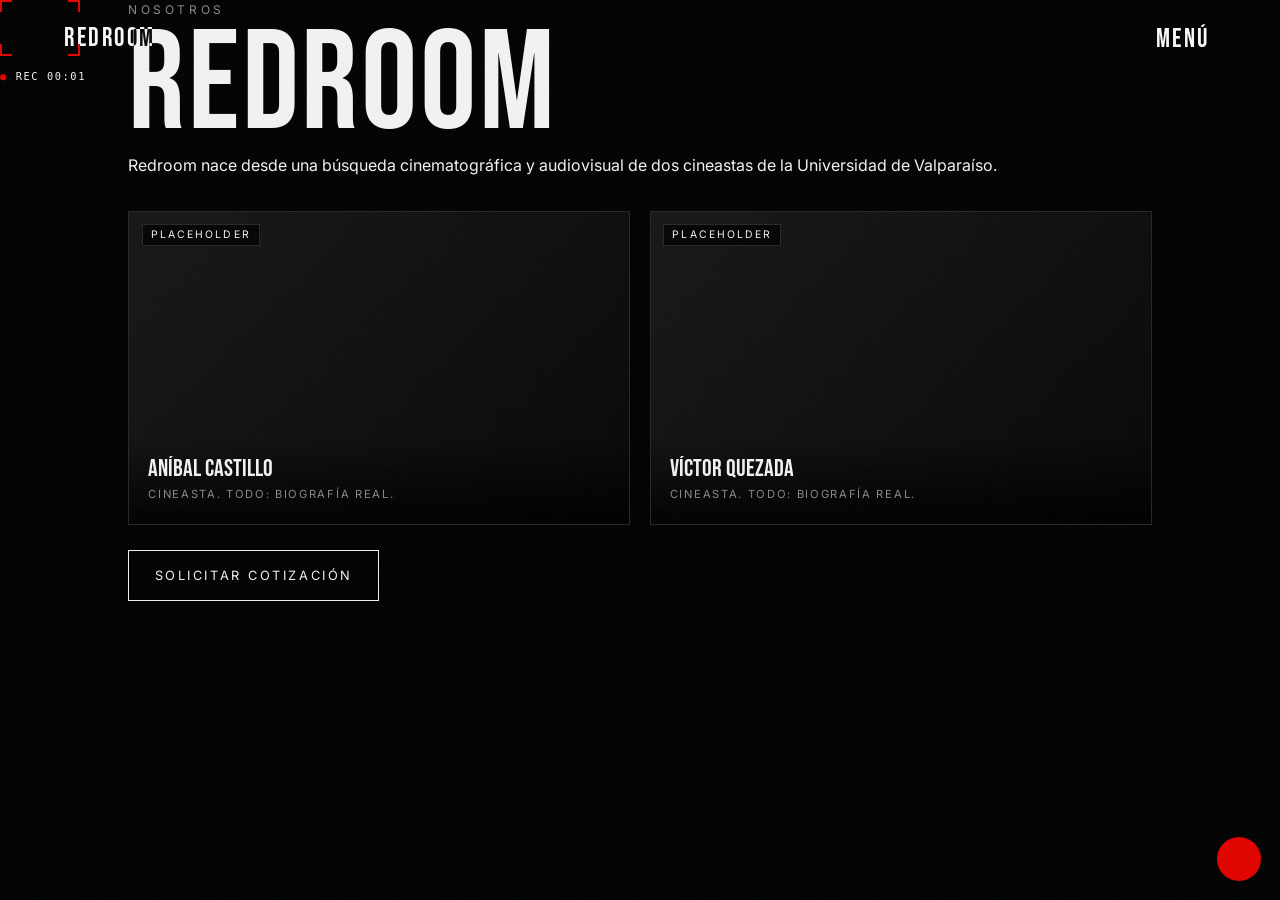
==== about.html @ 3c48f7ea "Add files via upload" ====
<!doctype html><html lang="es"><head><meta charset="utf-8"><meta name="viewport" content="width=device-width,initial-scale=1"><title>REDROOM — Nosotros</title><meta name="description" content="Aníbal Castillo y Víctor Quezada, cineastas de la Universidad de Valparaíso."><meta property="og:title" content="REDROOM — Nosotros"><meta property="og:description" content="Aníbal Castillo y Víctor Quezada, cineastas de la Universidad de Valparaíso."><meta property="og:type" content="website"><link rel="icon" href="data:image/svg+xml,%3Csvg xmlns=%27http://www.w3.org/2000/svg%27 viewBox=%270 0 10 10%27%3E%3Ccircle cx=%275%27 cy=%275%27 r=%274%27 fill=%27%23e10600%27/%3E%3C/svg%3E"><link rel="preconnect" href="https://fonts.googleapis.com"><link href="https://fonts.googleapis.com/css2?family=Bebas+Neue&family=Inter:wght@400;600&display=swap" rel="stylesheet"><link rel="stylesheet" href="css/style.css"></head><body data-page="about"><main id="app" class="wrap"></main><noscript>Redroom requiere JavaScript.</noscript><script src="js/main.js"></script></body></html>
---- css/style.css ----
:root{--bg:#050505;--g1:#141414;--g2:#2a2a2a;--g3:#8a8a8a;--fg:#f2f2f2;--red:#e10600}
*{box-sizing:border-box;margin:0}html{scroll-behavior:smooth}
body{background:var(--bg);color:var(--fg);font:400 16px/1.6 'Inter',system-ui,sans-serif;overflow-x:hidden}
body:after{content:"";position:fixed;inset:0;pointer-events:none;opacity:.05;z-index:90;background-image:url("data:image/svg+xml,%3Csvg xmlns='http://www.w3.org/2000/svg' width='120' height='120'%3E%3Cfilter id='n'%3E%3CfeTurbulence baseFrequency='.9'/%3E%3C/filter%3E%3Crect width='120' height='120' filter='url(%23n)'/%3E%3C/svg%3E")}
a{color:inherit}h1,h2,h3{font-family:'Bebas Neue',Impact,sans-serif;font-weight:400;letter-spacing:.02em;line-height:.95}
h1{font-size:clamp(3rem,11vw,10rem)}h2{font-size:clamp(2rem,6vw,5rem)}
.wrap{padding:0 clamp(1rem,5vw,4rem)}main{min-height:100vh;padding:8rem 0 4rem}
.tag{font-size:.75rem;letter-spacing:.3em;color:var(--g3);text-transform:uppercase}
.red{color:var(--red)}hr.line{border:0;height:1px;background:var(--g2);margin:3rem 0;transform-origin:left}
:focus-visible{outline:2px solid var(--red);outline-offset:3px}
.btn{display:inline-block;border:1px solid var(--fg);background:none;color:var(--fg);padding:.9rem 1.6rem;font:inherit;letter-spacing:.2em;font-size:.8rem;text-transform:uppercase;cursor:pointer;text-decoration:none;transition:.3s}
.btn:hover,.btn.on{background:var(--red);border-color:var(--red)}
.top{position:fixed;top:0;left:0;right:0;display:flex;justify-content:space-between;align-items:center;padding:1.2rem clamp(1rem,5vw,4rem);z-index:60;mix-blend-mode:difference}
.top a,.top button{font-family:'Bebas Neue';font-size:1.6rem;letter-spacing:.1em;text-decoration:none;background:none;border:0;color:#fff;cursor:pointer}
.menu{position:fixed;inset:0;background:var(--bg);z-index:70;display:flex;flex-direction:column;justify-content:center;padding:0 clamp(1rem,8vw,6rem);clip-path:inset(0 0 100% 0);transition:clip-path .7s cubic-bezier(.7,0,.2,1);visibility:hidden}
.menu.open{clip-path:inset(0);visibility:visible}
.menu a{font-family:'Bebas Neue';font-size:clamp(1.8rem,5.5vh,4rem);text-decoration:none;line-height:1.15;color:var(--g3);transition:.3s}
.menu a:hover,.menu a:focus-visible{color:var(--fg);padding-left:1rem;border-left:4px solid var(--red)}
.menu .x{position:absolute;top:1.2rem;right:clamp(1rem,5vw,4rem);background:none;border:0;color:#fff;font:1.6rem 'Bebas Neue';cursor:pointer}
.rv{opacity:0;transform:translateY(40px);transition:opacity 1s,transform 1s}.rv.in{opacity:1;transform:none}
.grid{display:grid;grid-template-columns:repeat(auto-fill,minmax(min(100%,340px),1fr));gap:1.2rem;margin-top:2rem}
.card{position:relative;aspect-ratio:16/10;background:var(--g1);overflow:hidden;display:block;text-decoration:none;border:1px solid var(--g2)}
.card i{position:absolute;inset:0;background:linear-gradient(135deg,#1a1a1a,#0a0a0a);transition:transform 1.2s}
.card:hover i{transform:scale(1.06)}
.card div{position:absolute;inset:auto 0 0 0;padding:1.2rem;background:linear-gradient(transparent,#000c)}
.card b{display:block;font:1.8rem 'Bebas Neue'}.card small{color:var(--g3)}
.card:after{content:"";position:absolute;left:0;bottom:0;height:3px;width:0;background:var(--red);transition:width .5s}.card:hover:after{width:100%}
.demo{position:absolute;top:.8rem;left:.8rem;font-size:.65rem;letter-spacing:.2em;border:1px solid var(--g3);padding:.1rem .5rem;color:var(--g3)}
.chips{display:flex;flex-wrap:wrap;gap:.6rem;margin:1.5rem 0}
.hero{min-height:100vh;display:grid;place-content:center;text-align:center;gap:2rem;position:relative}
#enter{cursor:pointer}.hero .bar{width:1px;height:0;background:var(--red);margin:auto;transition:height 1.2s}
.hero.go .bar{height:100vh;position:fixed;left:50%;top:0}
.opt{display:grid;grid-template-columns:repeat(auto-fit,minmax(150px,1fr));gap:.8rem;margin:1.5rem 0}
form{display:grid;gap:1rem;max-width:620px;margin-top:2rem}label{font-size:.75rem;letter-spacing:.2em;color:var(--g3)}
input,textarea,select{width:100%;background:var(--g1);border:1px solid var(--g2);color:var(--fg);padding:.9rem;font:inherit}
pre.sum{background:var(--g1);border:1px solid var(--g2);padding:1rem;white-space:pre-wrap;font:.85rem monospace}
.map{position:relative;aspect-ratio:440/400;width:100%;max-width:640px;border:1px solid var(--g2)}.map svg{position:absolute;inset:0;width:100%;height:100%}
.dot{position:absolute;width:18px;height:18px;margin:-9px;border-radius:50%;background:var(--red);border:0;cursor:pointer;animation:p 2.4s infinite}
.dot span{position:absolute;left:24px;top:-2px;font-size:.7rem;letter-spacing:.15em;white-space:nowrap}
@keyframes p{50%{box-shadow:0 0 0 10px #e1060022}}
.two{display:grid;grid-template-columns:repeat(auto-fit,minmax(280px,1fr));gap:3rem;align-items:start}
.exp .top,.exp .rb-hint{display:none}.exp main{padding-top:2rem}
.rbtn{position:fixed;right:1.2rem;bottom:1.2rem;width:44px;height:44px;border-radius:50%;background:var(--red);border:0;z-index:65;cursor:pointer}
.stage{position:fixed;inset:0;background:#000;z-index:80;display:none;place-content:center;text-align:center}.stage.on{display:grid}
@media(max-width:700px){main{padding-top:6rem}}
@media(prefers-reduced-motion:reduce){*{transition:none!important;animation:none!important}.rv{opacity:1;transform:none}html{scroll-behavior:auto}}
.dot.on{background:#fff;box-shadow:0 0 0 6px var(--red)}.dot span{pointer-events:none}
.vf{position:fixed;left:0;top:0;width:80px;height:56px;z-index:95;pointer-events:none;transition:width .25s,height .25s,transform .08s linear}
.vf i{position:absolute;width:12px;height:12px;border:0 solid var(--red)}.vf i:nth-child(1){left:0;top:0;border-width:2px 0 0 2px}.vf i:nth-child(2){right:0;top:0;border-width:2px 2px 0 0}.vf i:nth-child(3){left:0;bottom:0;border-width:0 0 2px 2px}.vf i:nth-child(4){right:0;bottom:0;border-width:0 2px 2px 0}
.vf span{position:absolute;left:0;bottom:-1.6rem;font:.65rem monospace;letter-spacing:.15em;white-space:nowrap;color:var(--fg)}.vf em{color:var(--red);font-style:normal}.vf.lock{transition:all .25s}
.slate{max-width:560px;border:2px solid var(--fg);margin:1.5rem 0;background:var(--g1)}.slate .clap{height:44px;background:repeating-linear-gradient(115deg,var(--fg) 0 28px,var(--bg) 28px 56px);border-bottom:2px solid var(--fg);transform-origin:left bottom;animation:clap 1s .3s cubic-bezier(.3,1.6,.5,1) both}
.sg{display:grid;grid-template-columns:1fr 1fr}.sg div{padding:.8rem 1rem;border:1px solid var(--g2)}.sg small{display:block;font-size:.6rem;letter-spacing:.25em;color:var(--red)}.sg b{font:1.6rem 'Bebas Neue';letter-spacing:.05em}
@keyframes clap{from{transform:rotate(-24deg)}to{transform:none}}
@media(pointer:coarse){.vf{display:none}}
.net{display:block;width:100%;background:#050505;border:1px solid var(--g2);cursor:pointer;margin-top:1rem;touch-action:manipulation}#stats p{font:1rem 'Bebas Neue';letter-spacing:.1em;margin:0}#stats b{font-size:1.6rem;margin-right:.4rem}#nlist .btn{padding:.5rem .8rem;font-size:.65rem}
/* ---- Portadas de YouTube, reproductor y ficha ---- */
.card i img{position:absolute;inset:0;width:100%;height:100%;object-fit:cover;filter:grayscale(.55) brightness(.75);transition:filter .6s}
.card:hover i img,.card:focus-visible i img{filter:none}
.card .demo{z-index:2;background:#000a;color:var(--fg);border-color:var(--g2)}
.card div{z-index:2}.card b{font-size:1.5rem;line-height:1.05;display:-webkit-box;-webkit-line-clamp:2;-webkit-box-orient:vertical;overflow:hidden}
.card small{display:block;margin-top:.3rem;font-size:.7rem;letter-spacing:.15em;text-transform:uppercase}
.play{position:absolute;top:50%;left:50%;width:64px;height:64px;margin:-32px;border-radius:50%;background:var(--red);z-index:2;opacity:0;transform:scale(.7);transition:.4s}
.play:after{content:"";position:absolute;left:26px;top:20px;border:12px solid transparent;border-left:18px solid #fff;border-right:0}
.card:hover .play,.card:focus-visible .play{opacity:1;transform:none}
.player{position:fixed;inset:0;z-index:85;background:var(--bg);display:none;place-items:start center;padding:clamp(1rem,4vw,3rem);overflow-y:auto;overscroll-behavior:contain}.player.on{display:grid}
.pbox{width:min(1100px,100%);border-top:3px solid var(--red);padding-top:1rem}
.ptop{display:flex;justify-content:space-between;align-items:center;gap:1rem}
.ptop .x{background:none;border:0;color:#fff;font:1.6rem 'Bebas Neue';letter-spacing:.1em;cursor:pointer}.ptop .x:hover{color:var(--red)}
.pbox h2{font-size:clamp(1.6rem,4vw,3rem);margin:.4rem 0 1rem}
.pframe{position:relative;aspect-ratio:16/9;background:var(--g1);border:1px solid var(--g2)}.pframe iframe{position:absolute;inset:0;width:100%;height:100%;border:0}
.pact{display:flex;flex-wrap:wrap;gap:.6rem;margin-top:1rem}
.ptitle{font-size:clamp(2.4rem,7vw,6rem)}
.pnav{display:grid;grid-template-columns:1fr 1fr;gap:2rem}.pnav a{text-decoration:none}.pnav b{display:block;font:1.4rem 'Bebas Neue';line-height:1.1}.pnav a:hover b{color:var(--red)}
.stage .sbg{position:absolute;inset:0;width:100%;height:100%;object-fit:cover;opacity:.3;filter:grayscale(1)}.stage .sin{position:relative;padding:1rem}.stage h1{font-size:clamp(2.4rem,8vw,7rem)}
.ficha{display:grid;grid-template-columns:repeat(auto-fill,minmax(min(100%,260px),1fr));gap:0;margin:1rem 0 2rem;border-top:1px solid var(--g2)}
.ficha div{padding:.8rem 1rem .8rem 0;border-bottom:1px solid var(--g2)}.ficha dt{font-size:.6rem;letter-spacing:.25em;color:var(--red);text-transform:uppercase}.ficha dd{margin:0;font-size:.95rem}
.pbox .pdesc{margin-top:1.2rem;max-width:760px}.pbox .ficha{margin-bottom:1rem}
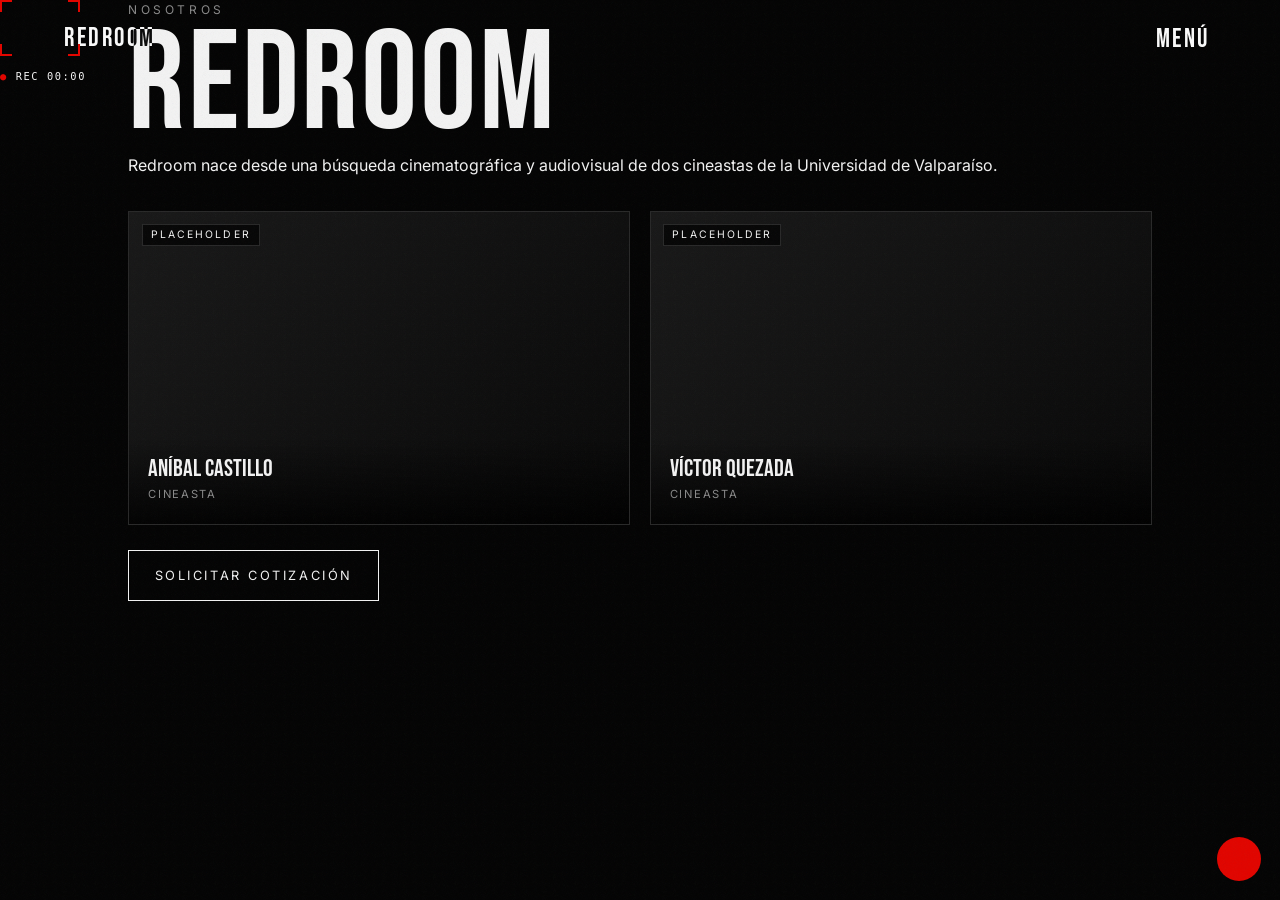
==== commit 5503377d: "Agrega panel de administración /admin y separa el contenido - Todo el contenido editable (textos, po" ====
--- a/about.html
+++ b/about.html
@@ -1 +1 @@
-<!doctype html><html lang="es"><head><meta charset="utf-8"><meta name="viewport" content="width=device-width,initial-scale=1"><title>REDROOM — Nosotros</title><meta name="description" content="Aníbal Castillo y Víctor Quezada, cineastas de la Universidad de Valparaíso."><meta property="og:title" content="REDROOM — Nosotros"><meta property="og:description" content="Aníbal Castillo y Víctor Quezada, cineastas de la Universidad de Valparaíso."><meta property="og:type" content="website"><link rel="icon" href="data:image/svg+xml,%3Csvg xmlns=%27http://www.w3.org/2000/svg%27 viewBox=%270 0 10 10%27%3E%3Ccircle cx=%275%27 cy=%275%27 r=%274%27 fill=%27%23e10600%27/%3E%3C/svg%3E"><link rel="preconnect" href="https://fonts.googleapis.com"><link href="https://fonts.googleapis.com/css2?family=Bebas+Neue&family=Inter:wght@400;600&display=swap" rel="stylesheet"><link rel="stylesheet" href="css/style.css"></head><body data-page="about"><main id="app" class="wrap"></main><noscript>Redroom requiere JavaScript.</noscript><script src="js/main.js"></script></body></html>+<!doctype html><html lang="es"><head><meta charset="utf-8"><meta name="viewport" content="width=device-width,initial-scale=1"><title>REDROOM — Nosotros</title><meta name="description" content="Aníbal Castillo y Víctor Quezada, cineastas de la Universidad de Valparaíso."><meta property="og:title" content="REDROOM — Nosotros"><meta property="og:description" content="Aníbal Castillo y Víctor Quezada, cineastas de la Universidad de Valparaíso."><meta property="og:type" content="website"><link rel="icon" href="data:image/svg+xml,%3Csvg xmlns=%27http://www.w3.org/2000/svg%27 viewBox=%270 0 10 10%27%3E%3Ccircle cx=%275%27 cy=%275%27 r=%274%27 fill=%27%23e10600%27/%3E%3C/svg%3E"><link rel="preconnect" href="https://fonts.googleapis.com"><link href="https://fonts.googleapis.com/css2?family=Bebas+Neue&family=Inter:wght@400;600&display=swap" rel="stylesheet"><link rel="stylesheet" href="css/style.css"></head><body data-page="about"><main id="app" class="wrap"></main><noscript>Redroom requiere JavaScript.</noscript><script src="data/contenido.js"></script><script src="js/main.js"></script></body></html>
--- a/css/style.css
+++ b/css/style.css
@@ -1,8 +1,8 @@
-:root{--bg:#050505;--g1:#141414;--g2:#2a2a2a;--g3:#8a8a8a;--fg:#f2f2f2;--red:#e10600}
+:root{--ft:var(--ft);--fb:'Inter';--bg:#050505;--g1:#141414;--g2:#2a2a2a;--g3:#8a8a8a;--fg:#f2f2f2;--red:#e10600}
 *{box-sizing:border-box;margin:0}html{scroll-behavior:smooth}
-body{background:var(--bg);color:var(--fg);font:400 16px/1.6 'Inter',system-ui,sans-serif;overflow-x:hidden}
+body{background:var(--bg);color:var(--fg);font:400 16px/1.6 var(--fb),system-ui,sans-serif;overflow-x:hidden}
 body:after{content:"";position:fixed;inset:0;pointer-events:none;opacity:.05;z-index:90;background-image:url("data:image/svg+xml,%3Csvg xmlns='http://www.w3.org/2000/svg' width='120' height='120'%3E%3Cfilter id='n'%3E%3CfeTurbulence baseFrequency='.9'/%3E%3C/filter%3E%3Crect width='120' height='120' filter='url(%23n)'/%3E%3C/svg%3E")}
-a{color:inherit}h1,h2,h3{font-family:'Bebas Neue',Impact,sans-serif;font-weight:400;letter-spacing:.02em;line-height:.95}
+a{color:inherit}h1,h2,h3{font-family:var(--ft),Impact,sans-serif;font-weight:400;letter-spacing:.02em;line-height:.95}
 h1{font-size:clamp(3rem,11vw,10rem)}h2{font-size:clamp(2rem,6vw,5rem)}
 .wrap{padding:0 clamp(1rem,5vw,4rem)}main{min-height:100vh;padding:8rem 0 4rem}
 .tag{font-size:.75rem;letter-spacing:.3em;color:var(--g3);text-transform:uppercase}
@@ -11,19 +11,19 @@
 .btn{display:inline-block;border:1px solid var(--fg);background:none;color:var(--fg);padding:.9rem 1.6rem;font:inherit;letter-spacing:.2em;font-size:.8rem;text-transform:uppercase;cursor:pointer;text-decoration:none;transition:.3s}
 .btn:hover,.btn.on{background:var(--red);border-color:var(--red)}
 .top{position:fixed;top:0;left:0;right:0;display:flex;justify-content:space-between;align-items:center;padding:1.2rem clamp(1rem,5vw,4rem);z-index:60;mix-blend-mode:difference}
-.top a,.top button{font-family:'Bebas Neue';font-size:1.6rem;letter-spacing:.1em;text-decoration:none;background:none;border:0;color:#fff;cursor:pointer}
+.top a,.top button{font-family:var(--ft);font-size:1.6rem;letter-spacing:.1em;text-decoration:none;background:none;border:0;color:#fff;cursor:pointer}
 .menu{position:fixed;inset:0;background:var(--bg);z-index:70;display:flex;flex-direction:column;justify-content:center;padding:0 clamp(1rem,8vw,6rem);clip-path:inset(0 0 100% 0);transition:clip-path .7s cubic-bezier(.7,0,.2,1);visibility:hidden}
 .menu.open{clip-path:inset(0);visibility:visible}
-.menu a{font-family:'Bebas Neue';font-size:clamp(1.8rem,5.5vh,4rem);text-decoration:none;line-height:1.15;color:var(--g3);transition:.3s}
+.menu a{font-family:var(--ft);font-size:clamp(1.8rem,5.5vh,4rem);text-decoration:none;line-height:1.15;color:var(--g3);transition:.3s}
 .menu a:hover,.menu a:focus-visible{color:var(--fg);padding-left:1rem;border-left:4px solid var(--red)}
-.menu .x{position:absolute;top:1.2rem;right:clamp(1rem,5vw,4rem);background:none;border:0;color:#fff;font:1.6rem 'Bebas Neue';cursor:pointer}
+.menu .x{position:absolute;top:1.2rem;right:clamp(1rem,5vw,4rem);background:none;border:0;color:#fff;font:1.6rem var(--ft);cursor:pointer}
 .rv{opacity:0;transform:translateY(40px);transition:opacity 1s,transform 1s}.rv.in{opacity:1;transform:none}
 .grid{display:grid;grid-template-columns:repeat(auto-fill,minmax(min(100%,340px),1fr));gap:1.2rem;margin-top:2rem}
 .card{position:relative;aspect-ratio:16/10;background:var(--g1);overflow:hidden;display:block;text-decoration:none;border:1px solid var(--g2)}
 .card i{position:absolute;inset:0;background:linear-gradient(135deg,#1a1a1a,#0a0a0a);transition:transform 1.2s}
 .card:hover i{transform:scale(1.06)}
 .card div{position:absolute;inset:auto 0 0 0;padding:1.2rem;background:linear-gradient(transparent,#000c)}
-.card b{display:block;font:1.8rem 'Bebas Neue'}.card small{color:var(--g3)}
+.card b{display:block;font:1.8rem var(--ft)}.card small{color:var(--g3)}
 .card:after{content:"";position:absolute;left:0;bottom:0;height:3px;width:0;background:var(--red);transition:width .5s}.card:hover:after{width:100%}
 .demo{position:absolute;top:.8rem;left:.8rem;font-size:.65rem;letter-spacing:.2em;border:1px solid var(--g3);padding:.1rem .5rem;color:var(--g3)}
 .chips{display:flex;flex-wrap:wrap;gap:.6rem;margin:1.5rem 0}
@@ -49,10 +49,10 @@
 .vf i{position:absolute;width:12px;height:12px;border:0 solid var(--red)}.vf i:nth-child(1){left:0;top:0;border-width:2px 0 0 2px}.vf i:nth-child(2){right:0;top:0;border-width:2px 2px 0 0}.vf i:nth-child(3){left:0;bottom:0;border-width:0 0 2px 2px}.vf i:nth-child(4){right:0;bottom:0;border-width:0 2px 2px 0}
 .vf span{position:absolute;left:0;bottom:-1.6rem;font:.65rem monospace;letter-spacing:.15em;white-space:nowrap;color:var(--fg)}.vf em{color:var(--red);font-style:normal}.vf.lock{transition:all .25s}
 .slate{max-width:560px;border:2px solid var(--fg);margin:1.5rem 0;background:var(--g1)}.slate .clap{height:44px;background:repeating-linear-gradient(115deg,var(--fg) 0 28px,var(--bg) 28px 56px);border-bottom:2px solid var(--fg);transform-origin:left bottom;animation:clap 1s .3s cubic-bezier(.3,1.6,.5,1) both}
-.sg{display:grid;grid-template-columns:1fr 1fr}.sg div{padding:.8rem 1rem;border:1px solid var(--g2)}.sg small{display:block;font-size:.6rem;letter-spacing:.25em;color:var(--red)}.sg b{font:1.6rem 'Bebas Neue';letter-spacing:.05em}
+.sg{display:grid;grid-template-columns:1fr 1fr}.sg div{padding:.8rem 1rem;border:1px solid var(--g2)}.sg small{display:block;font-size:.6rem;letter-spacing:.25em;color:var(--red)}.sg b{font:1.6rem var(--ft);letter-spacing:.05em}
 @keyframes clap{from{transform:rotate(-24deg)}to{transform:none}}
 @media(pointer:coarse){.vf{display:none}}
-.net{display:block;width:100%;background:#050505;border:1px solid var(--g2);cursor:pointer;margin-top:1rem;touch-action:manipulation}#stats p{font:1rem 'Bebas Neue';letter-spacing:.1em;margin:0}#stats b{font-size:1.6rem;margin-right:.4rem}#nlist .btn{padding:.5rem .8rem;font-size:.65rem}
+.net{display:block;width:100%;background:#050505;border:1px solid var(--g2);cursor:pointer;margin-top:1rem;touch-action:manipulation}#stats p{font:1rem var(--ft);letter-spacing:.1em;margin:0}#stats b{font-size:1.6rem;margin-right:.4rem}#nlist .btn{padding:.5rem .8rem;font-size:.65rem}
 /* ---- Portadas de YouTube, reproductor y ficha ---- */
 .card i img{position:absolute;inset:0;width:100%;height:100%;object-fit:cover;filter:grayscale(.55) brightness(.75);transition:filter .6s}
 .card:hover i img,.card:focus-visible i img{filter:none}
@@ -65,13 +65,17 @@
 .player{position:fixed;inset:0;z-index:85;background:var(--bg);display:none;place-items:start center;padding:clamp(1rem,4vw,3rem);overflow-y:auto;overscroll-behavior:contain}.player.on{display:grid}
 .pbox{width:min(1100px,100%);border-top:3px solid var(--red);padding-top:1rem}
 .ptop{display:flex;justify-content:space-between;align-items:center;gap:1rem}
-.ptop .x{background:none;border:0;color:#fff;font:1.6rem 'Bebas Neue';letter-spacing:.1em;cursor:pointer}.ptop .x:hover{color:var(--red)}
+.ptop .x{background:none;border:0;color:#fff;font:1.6rem var(--ft);letter-spacing:.1em;cursor:pointer}.ptop .x:hover{color:var(--red)}
 .pbox h2{font-size:clamp(1.6rem,4vw,3rem);margin:.4rem 0 1rem}
 .pframe{position:relative;aspect-ratio:16/9;background:var(--g1);border:1px solid var(--g2)}.pframe iframe{position:absolute;inset:0;width:100%;height:100%;border:0}
 .pact{display:flex;flex-wrap:wrap;gap:.6rem;margin-top:1rem}
 .ptitle{font-size:clamp(2.4rem,7vw,6rem)}
-.pnav{display:grid;grid-template-columns:1fr 1fr;gap:2rem}.pnav a{text-decoration:none}.pnav b{display:block;font:1.4rem 'Bebas Neue';line-height:1.1}.pnav a:hover b{color:var(--red)}
+.pnav{display:grid;grid-template-columns:1fr 1fr;gap:2rem}.pnav a{text-decoration:none}.pnav b{display:block;font:1.4rem var(--ft);line-height:1.1}.pnav a:hover b{color:var(--red)}
 .stage .sbg{position:absolute;inset:0;width:100%;height:100%;object-fit:cover;opacity:.3;filter:grayscale(1)}.stage .sin{position:relative;padding:1rem}.stage h1{font-size:clamp(2.4rem,8vw,7rem)}
 .ficha{display:grid;grid-template-columns:repeat(auto-fill,minmax(min(100%,260px),1fr));gap:0;margin:1rem 0 2rem;border-top:1px solid var(--g2)}
 .ficha div{padding:.8rem 1rem .8rem 0;border-bottom:1px solid var(--g2)}.ficha dt{font-size:.6rem;letter-spacing:.25em;color:var(--red);text-transform:uppercase}.ficha dd{margin:0;font-size:.95rem}
 .pbox .pdesc{margin-top:1.2rem;max-width:760px}.pbox .ficha{margin-bottom:1rem}
+
+/* ---- Panel: vista previa y opciones de diseño ---- */
+.sin-grano body:after{display:none}
+.pv-bar{position:fixed;left:0;right:0;bottom:0;z-index:99;background:var(--red);color:#fff;font:.7rem/1.2 monospace;letter-spacing:.15em;padding:.6rem 1rem;text-align:center}.pv-bar a{margin-left:1rem;color:#fff;font-weight:700}
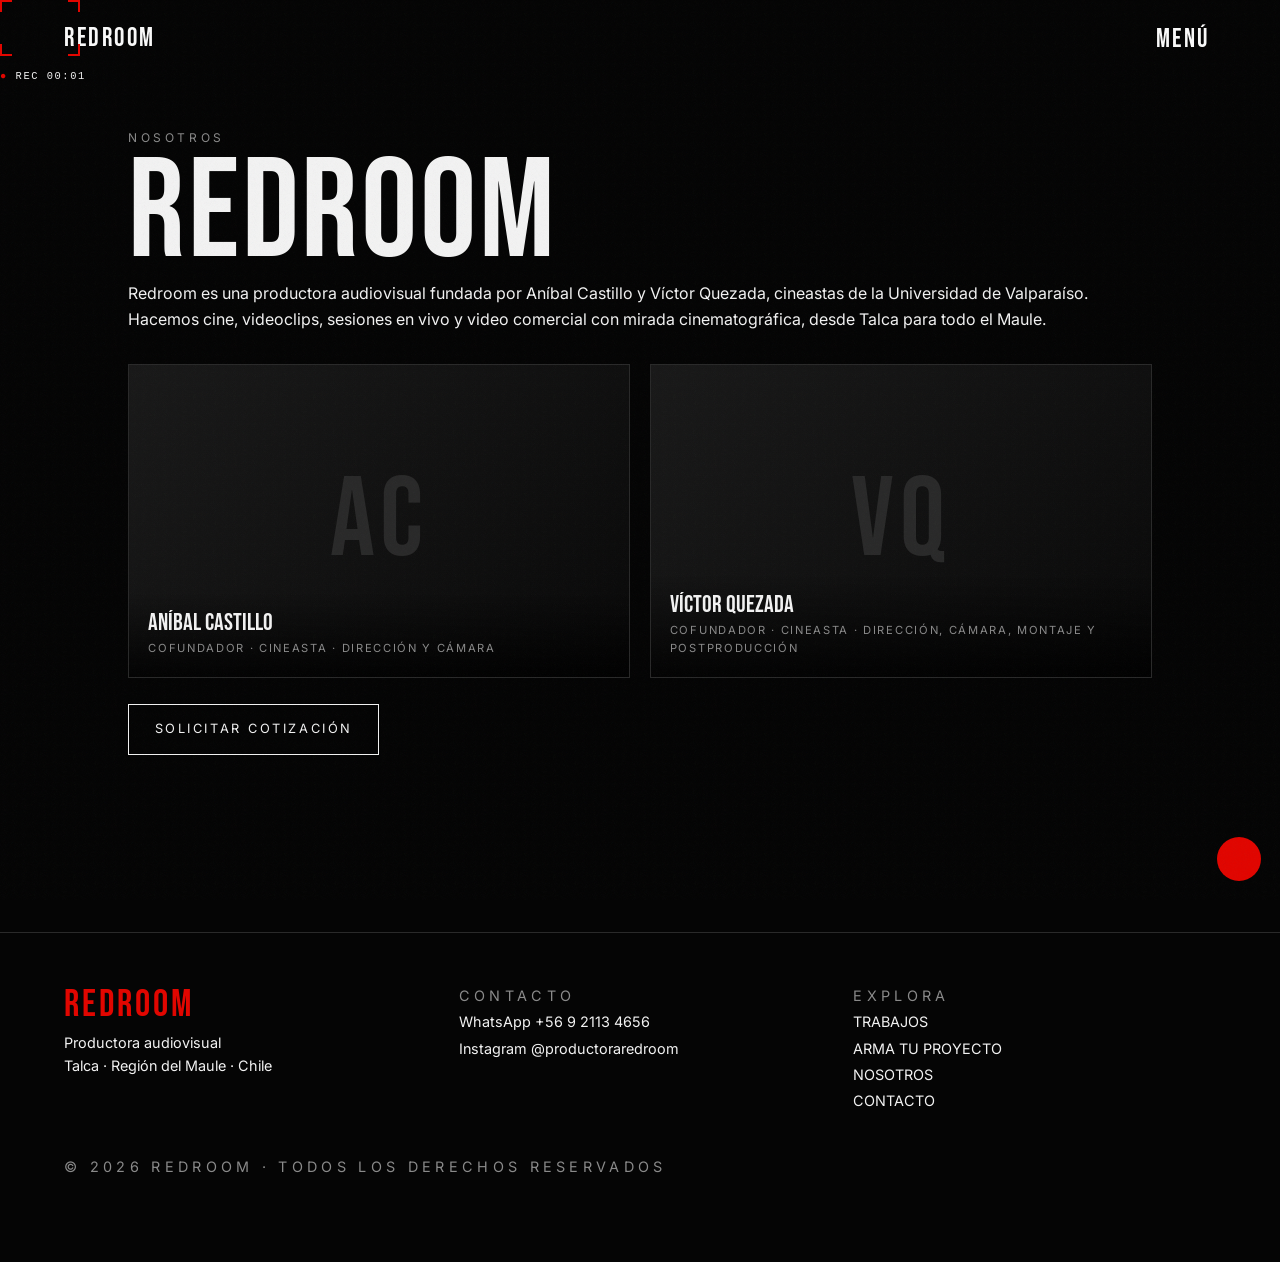
==== commit cd46131b: "Contacto real, pie de página, SEO y correcciones para redroomchile.cl - WhatsApp/teléfono +56 9 2113" ====
--- a/about.html
+++ b/about.html
@@ -1 +1 @@
-<!doctype html><html lang="es"><head><meta charset="utf-8"><meta name="viewport" content="width=device-width,initial-scale=1"><title>REDROOM — Nosotros</title><meta name="description" content="Aníbal Castillo y Víctor Quezada, cineastas de la Universidad de Valparaíso."><meta property="og:title" content="REDROOM — Nosotros"><meta property="og:description" content="Aníbal Castillo y Víctor Quezada, cineastas de la Universidad de Valparaíso."><meta property="og:type" content="website"><link rel="icon" href="data:image/svg+xml,%3Csvg xmlns=%27http://www.w3.org/2000/svg%27 viewBox=%270 0 10 10%27%3E%3Ccircle cx=%275%27 cy=%275%27 r=%274%27 fill=%27%23e10600%27/%3E%3C/svg%3E"><link rel="preconnect" href="https://fonts.googleapis.com"><link href="https://fonts.googleapis.com/css2?family=Bebas+Neue&family=Inter:wght@400;600&display=swap" rel="stylesheet"><link rel="stylesheet" href="css/style.css"></head><body data-page="about"><main id="app" class="wrap"></main><noscript>Redroom requiere JavaScript.</noscript><script src="data/contenido.js"></script><script src="js/main.js"></script></body></html>+<!doctype html><html lang="es"><head><meta charset="utf-8"><meta name="viewport" content="width=device-width,initial-scale=1"><title>REDROOM — Nosotros</title><meta name="description" content="Aníbal Castillo y Víctor Quezada, cineastas de la Universidad de Valparaíso, fundadores de la productora audiovisual Redroom."><meta property="og:title" content="REDROOM — Nosotros"><meta property="og:description" content="Aníbal Castillo y Víctor Quezada, cineastas de la Universidad de Valparaíso, fundadores de la productora audiovisual Redroom."><meta property="og:type" content="website"><link rel="canonical" href="https://redroomchile.cl/about.html"><meta property="og:url" content="https://redroomchile.cl/about.html"><meta property="og:site_name" content="REDROOM"><meta property="og:locale" content="es_CL"><meta property="og:image" content="https://redroomchile.cl/assets/images/og-redroom.png"><meta property="og:image:width" content="1200"><meta property="og:image:height" content="630"><meta name="twitter:card" content="summary_large_image"><meta name="theme-color" content="#050505"><script type="application/ld+json">{"@context": "https://schema.org", "@type": "Organization", "name": "REDROOM", "alternateName": "Productora Redroom", "url": "https://redroomchile.cl/", "logo": "https://redroomchile.cl/assets/images/og-redroom.png", "image": "https://redroomchile.cl/assets/images/og-redroom.png", "description": "Productora audiovisual de cine, videoclips, sesiones en vivo y video comercial en Talca y la Región del Maule.", "telephone": "+56921134656", "address": {"@type": "PostalAddress", "addressLocality": "Talca", "addressRegion": "Región del Maule", "addressCountry": "CL"}, "areaServed": "Región del Maule", "founder": [{"@type": "Person", "name": "Aníbal Castillo"}, {"@type": "Person", "name": "Víctor Quezada"}], "sameAs": ["https://www.instagram.com/productoraredroom/"], "contactPoint": {"@type": "ContactPoint", "telephone": "+56921134656", "contactType": "customer service", "availableLanguage": "Spanish"}}</script><link rel="icon" href="data:image/svg+xml,%3Csvg xmlns=%27http://www.w3.org/2000/svg%27 viewBox=%270 0 10 10%27%3E%3Ccircle cx=%275%27 cy=%275%27 r=%274%27 fill=%27%23e10600%27/%3E%3C/svg%3E"><link rel="preconnect" href="https://fonts.googleapis.com"><link href="https://fonts.googleapis.com/css2?family=Bebas+Neue&family=Inter:wght@400;600&display=swap" rel="stylesheet"><link rel="stylesheet" href="css/style.css"></head><body data-page="about"><main id="app" class="wrap"></main><noscript>Redroom requiere JavaScript.</noscript><script src="data/contenido.js"></script><script src="js/main.js"></script></body></html>
--- a/css/style.css
+++ b/css/style.css
@@ -1,4 +1,4 @@
-:root{--ft:var(--ft);--fb:'Inter';--bg:#050505;--g1:#141414;--g2:#2a2a2a;--g3:#8a8a8a;--fg:#f2f2f2;--red:#e10600}
+:root{--ft:'Bebas Neue';--fb:'Inter';--bg:#050505;--g1:#141414;--g2:#2a2a2a;--g3:#8a8a8a;--fg:#f2f2f2;--red:#e10600}
 *{box-sizing:border-box;margin:0}html{scroll-behavior:smooth}
 body{background:var(--bg);color:var(--fg);font:400 16px/1.6 var(--fb),system-ui,sans-serif;overflow-x:hidden}
 body:after{content:"";position:fixed;inset:0;pointer-events:none;opacity:.05;z-index:90;background-image:url("data:image/svg+xml,%3Csvg xmlns='http://www.w3.org/2000/svg' width='120' height='120'%3E%3Cfilter id='n'%3E%3CfeTurbulence baseFrequency='.9'/%3E%3C/filter%3E%3Crect width='120' height='120' filter='url(%23n)'/%3E%3C/svg%3E")}
@@ -79,3 +79,14 @@
 /* ---- Panel: vista previa y opciones de diseño ---- */
 .sin-grano body:after{display:none}
 .pv-bar{position:fixed;left:0;right:0;bottom:0;z-index:99;background:var(--red);color:#fff;font:.7rem/1.2 monospace;letter-spacing:.15em;padding:.6rem 1rem;text-align:center}.pv-bar a{margin-left:1rem;color:#fff;font-weight:700}
+
+/* ---- Pie de página, contacto y equipo ---- */
+.foot{border-top:1px solid var(--g2);padding:3rem 0 5rem;margin-top:2rem;background:var(--bg)}
+.fgrid{display:grid;grid-template-columns:repeat(auto-fit,minmax(220px,1fr));gap:2rem}
+.foot p{margin:.2rem 0;font-size:.9rem}.foot a{text-decoration:none;color:var(--fg)}.foot a:hover{color:var(--red)}
+.flogo{font:2.4rem var(--ft);letter-spacing:.08em;color:var(--red)}.fcopy{margin-top:2.5rem!important;font-size:.65rem}
+.ficha.contacto{max-width:900px;margin-top:2rem}.ficha.contacto dd{font:1.6rem var(--ft);letter-spacing:.05em}.ficha.contacto a{text-decoration:none}.ficha.contacto a:hover{color:var(--red)}
+.card .ini{position:absolute;inset:0;display:grid;place-content:center;font:clamp(4rem,10vw,7rem) var(--ft);letter-spacing:.05em;color:var(--g2)}
+.card:hover .ini{color:var(--red)}
+[hidden]{display:none!important}
+main.wrap{padding-top:8rem;padding-bottom:4rem}@media(max-width:700px){main.wrap{padding-top:6rem}}
